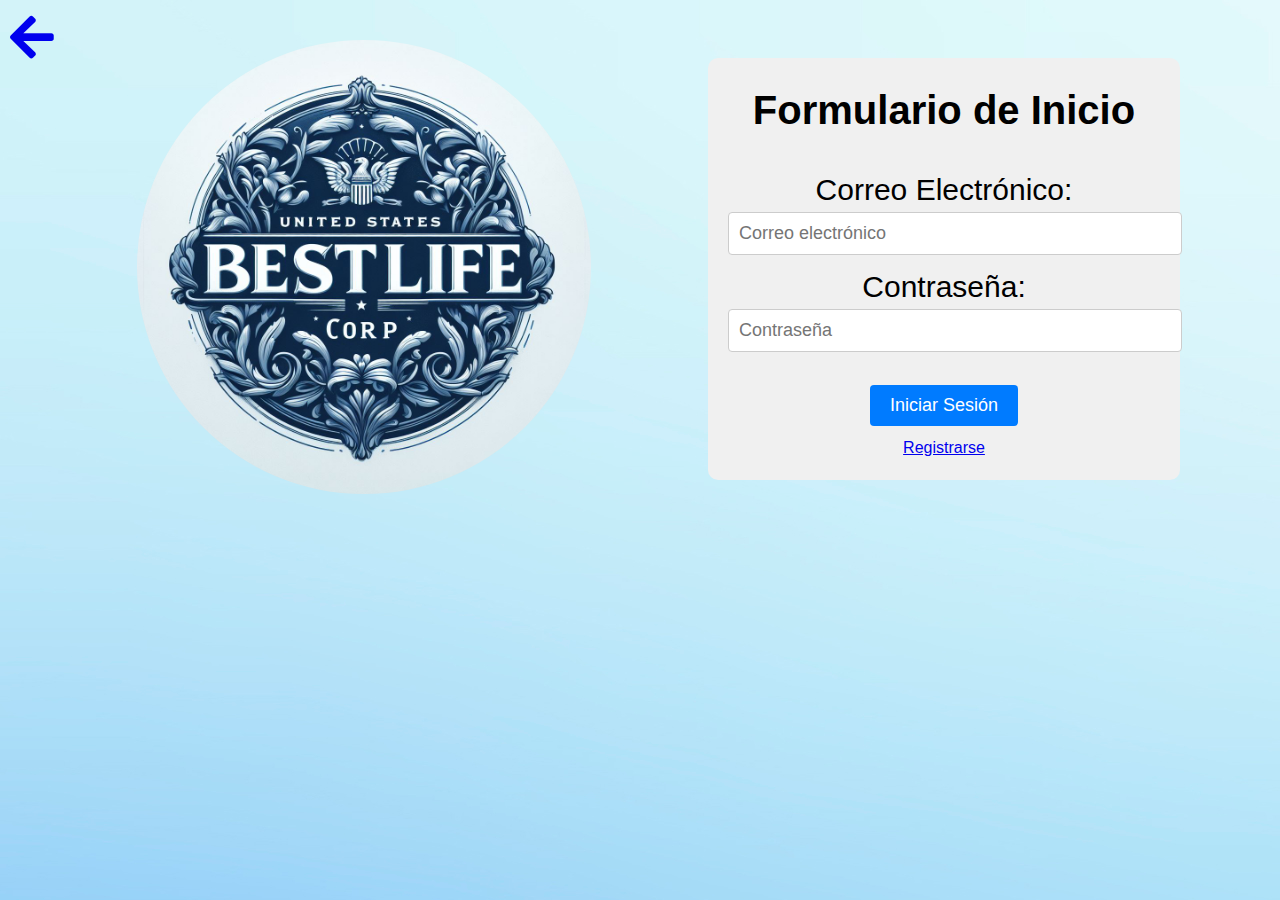
==== iniciar-sesion.html @ b5ff9232 "Add files via upload" ====
<!DOCTYPE html>
<html>
<head>
    <link rel="stylesheet" type="text/css" href="inicio.css">
    <link rel="stylesheet" href="https://cdnjs.cloudflare.com/ajax/libs/font-awesome/5.15.3/css/all.min.css">
</head>
<body>
    <div class="container">
        <div class="left-side">
            <a class="icono-devolucion" href="index.html"><i class="fas fa-arrow-left"></i></a> <!-- Enlace de devolución con ícono -->
            <img src="images/icono.jpeg" alt="Logo de la empresa">
        </div>
        <div class="right-side">
            <h1>Formulario de Inicio</h1>
            <form action="usuario.html" method="post">                
                <label for="email">Correo Electrónico:</label>
                <input type="email" id="email" name="email" placeholder="Correo electrónico">
                <label for="password">Contraseña:</label>
                <input type="password" id="password" name="password" placeholder="Contraseña">
                <button type="submit">Iniciar Sesión</button>                
                <br>
                <a id="boton-registrarse" href="registrar.html">Registrarse</a>
            </form>
        </div>
    </div>
</body>
</html>
---- inicio.css ----
body {
    font-family: Arial, sans-serif;
    margin: 0;
    padding: 0;
    background-image: url(images/fondo.jpg);
}

.container {
    display: flex;
    padding: 20px;
}

.left-side {
    flex: 3;
    padding: 20px;
    text-align: center;
}

.left-side img {
    max-width: 70%;
    border-radius: 50%;
}

.right-side {
    flex: 2;
    padding: 20px;
    background-color: #f0f0f0;
    margin: auto 5em auto 0;    
    border-radius: 10px;    
}
.icono-devolucion {
    position: absolute;
    top: 10px; /* Ajusta la posición vertical según tus preferencias */
    left: 10px; /* Ajusta la posición horizontal según tus preferencias */
    font-size: 50px; /* Tamaño del ícono (ajusta según tus preferencias) */
}
h1 {
    font-size: 40px;
    margin-bottom: 40px;
    text-align: center;
    margin-top: 10px;
}

form {
    max-width: 500px;
    margin: auto auto;;
    font-size: 30px;
    text-align: center;
}

label {
    display: block;
    margin-bottom: 5px;
}

input {
    width: 100%;
    padding: 10px;
    margin-bottom: 15px;
    border: 1px solid #ccc;
    border-radius: 4px;
    font-size: large;
}

button {
    background-color: #007BFF;
    color: #fff;
    padding: 10px 20px;
    border: none;
    border-radius: 4px;
    cursor: pointer;    
    font-size: large;
    margin: 1em auto auto auto;        
}

button:hover {
    background-color: #0056b3;
}

#boton-registrarse{
    font-size: medium;
    margin: 2em auto auto auto;    
}
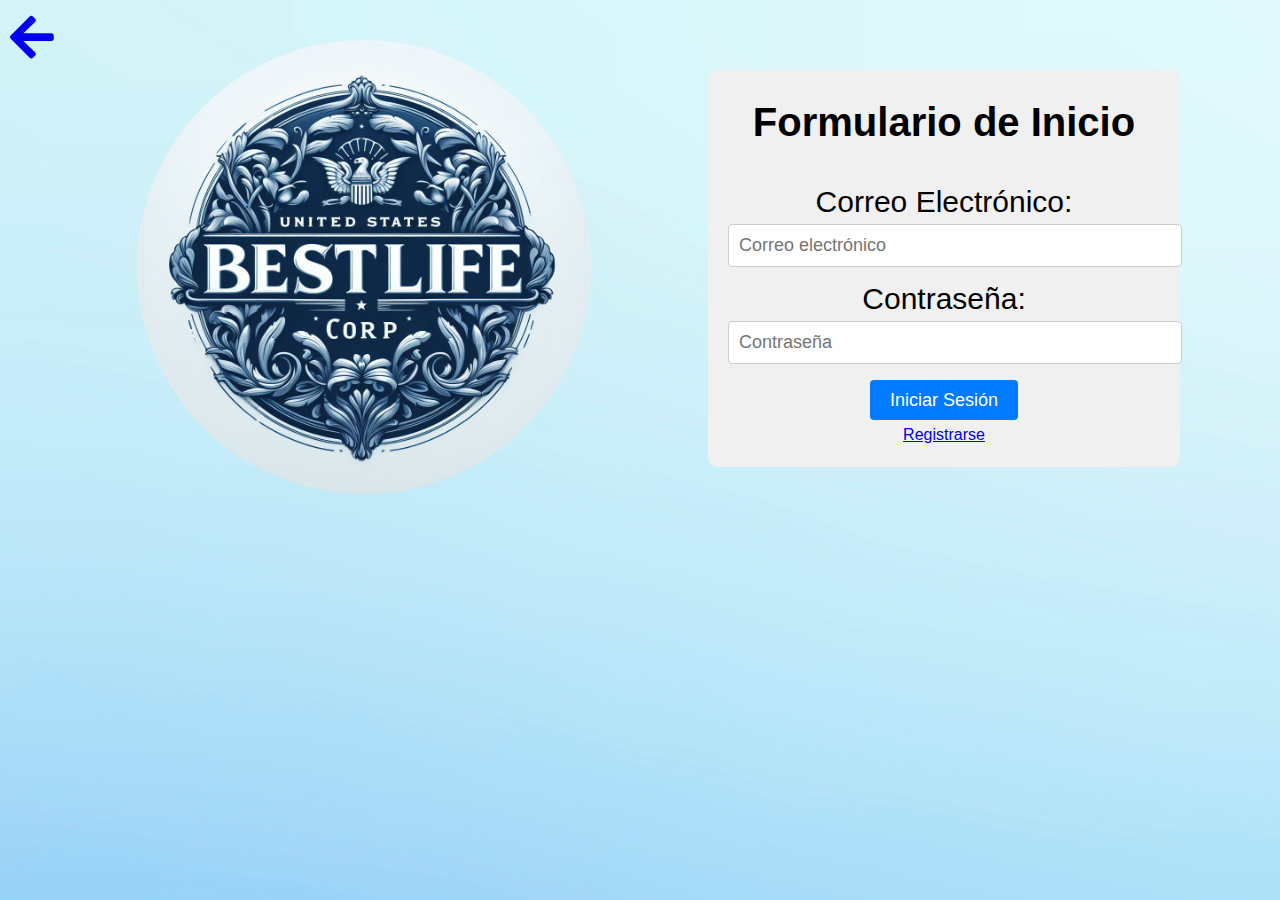
==== commit 24db14c3: "Add files via upload" ====
--- a/iniciar-sesion.html
+++ b/iniciar-sesion.html
@@ -12,12 +12,12 @@
         </div>
         <div class="right-side">
             <h1>Formulario de Inicio</h1>
-            <form action="usuario.html" method="post">                
+            <form>                
                 <label for="email">Correo Electrónico:</label>
                 <input type="email" id="email" name="email" placeholder="Correo electrónico">
                 <label for="password">Contraseña:</label>
                 <input type="password" id="password" name="password" placeholder="Contraseña">
-                <button type="submit">Iniciar Sesión</button>                
+                <a id="boton-inicio" href="usuario.html">Iniciar Sesión</button>                
                 <br>
                 <a id="boton-registrarse" href="registrar.html">Registrarse</a>
             </form>
--- a/inicio.css
+++ b/inicio.css
@@ -62,7 +62,7 @@
     font-size: large;
 }
 
-button {
+#boton-inicio {
     background-color: #007BFF;
     color: #fff;
     padding: 10px 20px;
@@ -70,10 +70,11 @@
     border-radius: 4px;
     cursor: pointer;    
     font-size: large;
-    margin: 1em auto auto auto;        
+    margin: 1em auto auto auto;     
+    text-decoration: none;   
 }
 
-button:hover {
+#boton-inicio:hover {
     background-color: #0056b3;
 }
 
